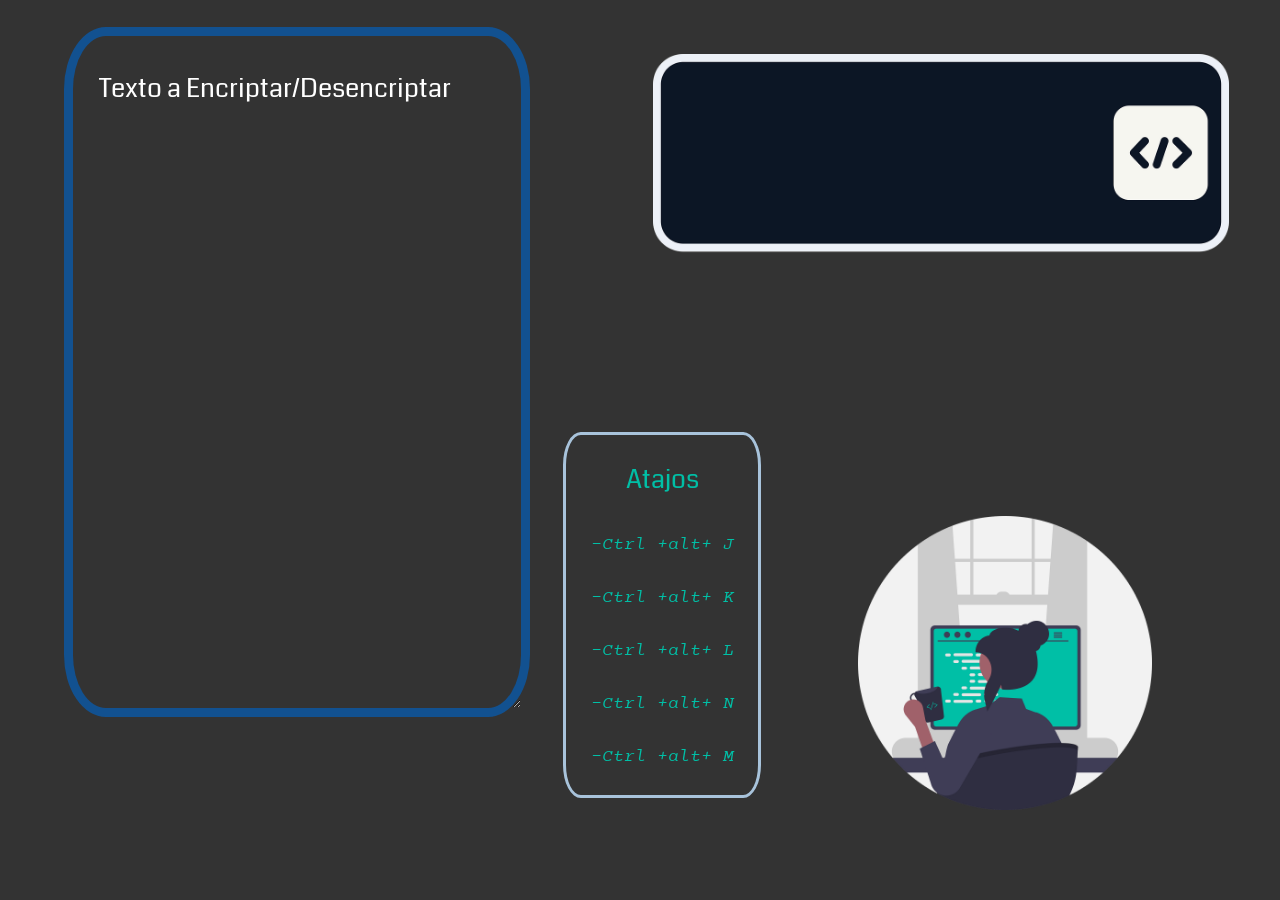
==== Index.htm @ cacba88e "Primera version en git para el encriptador, todavia falta parte logica y algo de diseño" ====
<!DOCTYPE html>
<html lang="es">
<head>
    <meta charset="UTF-8">
    <meta http-equiv="X-UA-Compatible" content="IE=edge">
    <meta name="viewport" content="width=device-width, initial-scale=1.0">
    <link rel="stylesheet" href="css.css">
    <title>Encriptador</title>
</head>
<body>
    <!-- <input type="text" id="Input1">
    <button>Aprieta</button>

    <input type="text" id="input2">esta madre no se si usarla -->


    <!-- <input type="text" id="entrada" placeholder="Texto a Encriptar/Desencriptar" onkeyup="escribir2()"> -->
    <textarea name="uwu" id="entrada" placeholder="Texto a Encriptar/Desencriptar" onkeyup="escribir2()"></textarea>
    <div id="cont"><div id="Replica"></div></div>
    <div id="Atajos">
            <p>Atajos</p>
        <div class="botones">
            <button id="ata">-Ctrl +alt+ J</button>
            <button id="ata">-Ctrl +alt+ K</button>
            <button id="ata">-Ctrl +alt+ L</button>
            <button id="ata">-Ctrl +alt+ N</button>
            <button id="ata">-Ctrl +alt+ M</button>
        </div>
    </div>
    <div id="imagen"><img src="css/woman.png" alt=""></div>
    

</body>
<script src="Js.js"></script>
</html>
---- css.css ----
body{
    background-color: #333333;
    overflow-y: hidden;
}
@font-face {
    font-family: 'Coda';
    src: url("css/Coda-Regular.ttf");
  }
@font-face {
    font-family: "Curi";
    src: url(css/courier-prime-italic.ttf);
}
textarea{
    font-family: Coda;
    font-size: 2vw;
    color: antiquewhite;
    position: absolute;
    top: 3%;
    left: 5%;
    width: 31vw;
    height: 69vh;
    border-style: solid;
    border-radius: 9%;
    border-color: #125190;
    border-width: 1vh;
    background-color: #333333;
    padding: 2%;
    
}

textarea::placeholder{
    top: 5%;
    position: absolute;
    color: #ffff;
    font-size: 2vw;
    font-family: Coda;

    
}
#cont{
    position: absolute;
    top: 6%;
    right: 4%;
    background-image: url(css/Salida.png);
    background-size: cover;
    width: 45vw;
    height: 16vw;
    
}
#Replica{
    top: 5%;
    left: 5%;
    position: absolute;
    width: 65vh;
    height: 27vh;
    display: flex;
    word-break: break-all;
    word-wrap:break-word;
    font-family: Coda;
    font-size: 2vw;
    color: aliceblue;
    overflow-y: scroll;
}

#Atajos{
    position: absolute;
    top: 48%;
    left: 44%;
    width: 15%;
    height: 40%;
    border-radius: 9%;
    border-color: #a8c3db;
    border-style: solid;
    display: flex;
    justify-content: center;
}
#Atajos p{
    font-family: Coda;
    color: #00bfa6;
    font-size: 2vw;
    
}
#Atajos div{
    height: 80%;
    width: 100%;
    bottom: 0%;
    position: absolute;
    display: flex;
    flex-direction: column;
    align-items: center;
    justify-content: space-evenly;
    word-break: break-all;
    word-wrap:break-word;

}
#Atajos button{
    border-radius: 12%;
    background: none;
    color: #00bfa6;
    border-color: rgba(255, 255, 255, 0);
    font-family: Curi;
    font-size: 1.4vw;
}
#Atajos button:hover{
    transform: scale(1.10);
    transition: all 500ms;
    border-color: black;
    
}
#imagen img{
    position: absolute;
    width: 23%;
    right: 10%;
    bottom: 10%;
}
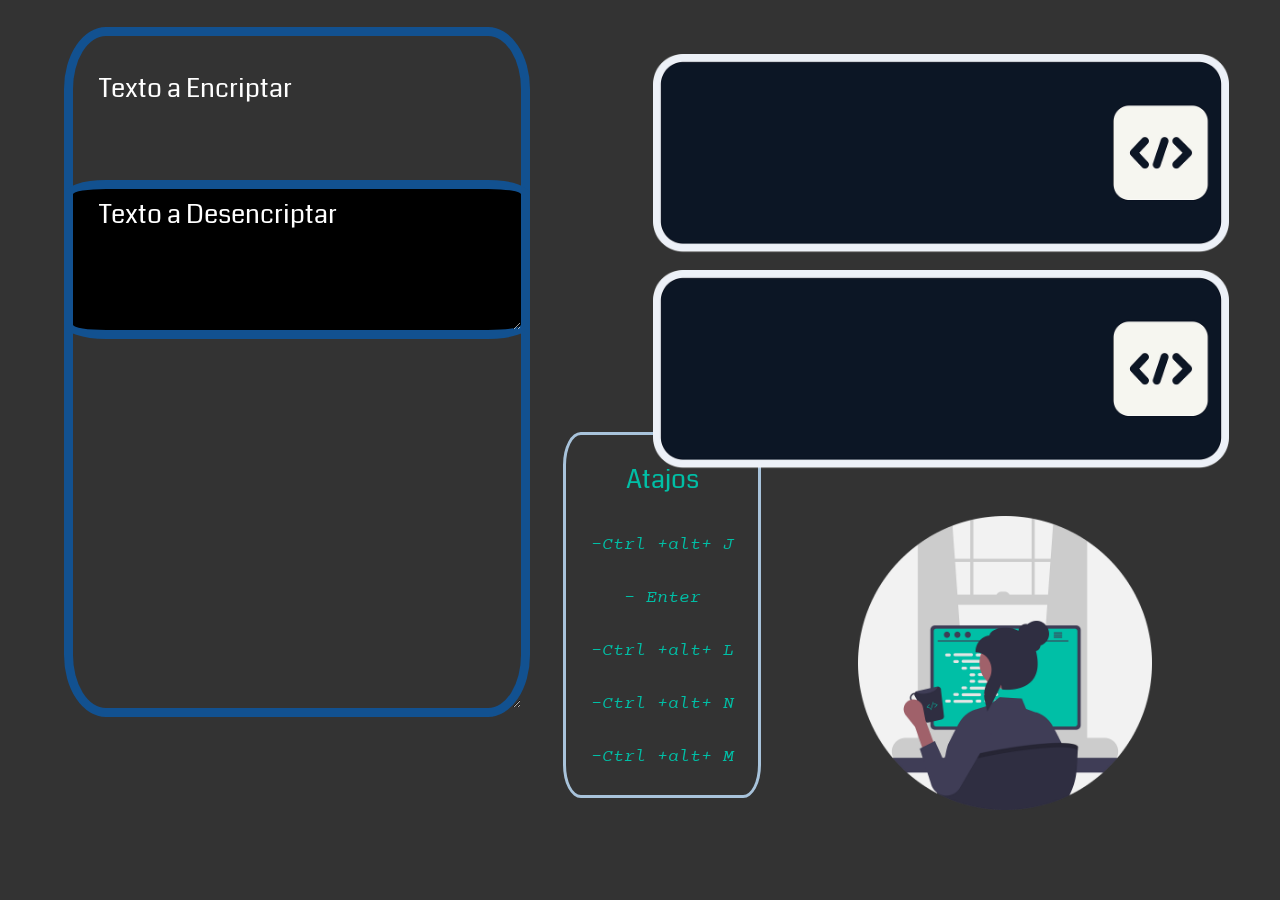
==== commit b47a6064: "Cambios que realize durante el viaje" ====
--- a/Index.htm
+++ b/Index.htm
@@ -15,13 +15,15 @@
 
 
     <!-- <input type="text" id="entrada" placeholder="Texto a Encriptar/Desencriptar" onkeyup="escribir2()"> -->
-    <textarea name="uwu" id="entrada" placeholder="Texto a Encriptar/Desencriptar" onkeyup="escribir2()"></textarea>
+    <textarea name="uwu" id="entrada" placeholder="Texto a Encriptar" onkeyup="escribir2()"></textarea>
+    <textarea name="desencriptar" id="encriptado" placeholder="Texto a Desencriptar" onkeyup="fundesencriptar()"></textarea>
     <div id="cont"><div id="Replica"></div></div>
+    <div id="cont2"><div id="Replica2"></div></div>
     <div id="Atajos">
             <p>Atajos</p>
         <div class="botones">
             <button id="ata">-Ctrl +alt+ J</button>
-            <button id="ata">-Ctrl +alt+ K</button>
+            <button id="ata"> - Enter </button>
             <button id="ata">-Ctrl +alt+ L</button>
             <button id="ata">-Ctrl +alt+ N</button>
             <button id="ata">-Ctrl +alt+ M</button>
--- a/css.css
+++ b/css.css
@@ -1,6 +1,6 @@
 body{
     background-color: #333333;
-    overflow-y: hidden;
+    overflow-y: hidden;;
 }
 @font-face {
     font-family: 'Coda';
@@ -27,6 +27,11 @@
     padding: 2%;
     
 }
+#encriptado{
+    background-color: black;
+    height: 10%;
+    top: 20%;
+}
 
 textarea::placeholder{
     top: 5%;
@@ -51,8 +56,8 @@
     top: 5%;
     left: 5%;
     position: absolute;
-    width: 65vh;
-    height: 27vh;
+    width: 74%;
+    height: 86%;
     display: flex;
     word-break: break-all;
     word-wrap:break-word;
@@ -112,4 +117,28 @@
     width: 23%;
     right: 10%;
     bottom: 10%;
+}
+#cont2{
+    position: absolute;
+    top: 30%;
+    right: 4%;
+    background-image: url(css/Salida.png);
+    background-size: cover;
+    width: 45vw;
+    height: 16vw;
+    z-index: 5;
+}
+#Replica2{
+    top: 5%;
+    left: 5%;
+    position: absolute;
+    width: 74%;
+    height: 86%;
+    display: flex;
+    word-break: break-all;
+    word-wrap:break-word;
+    font-family: Coda;
+    font-size: 2vw;
+    color: aliceblue;
+    overflow-y: scroll;
 }
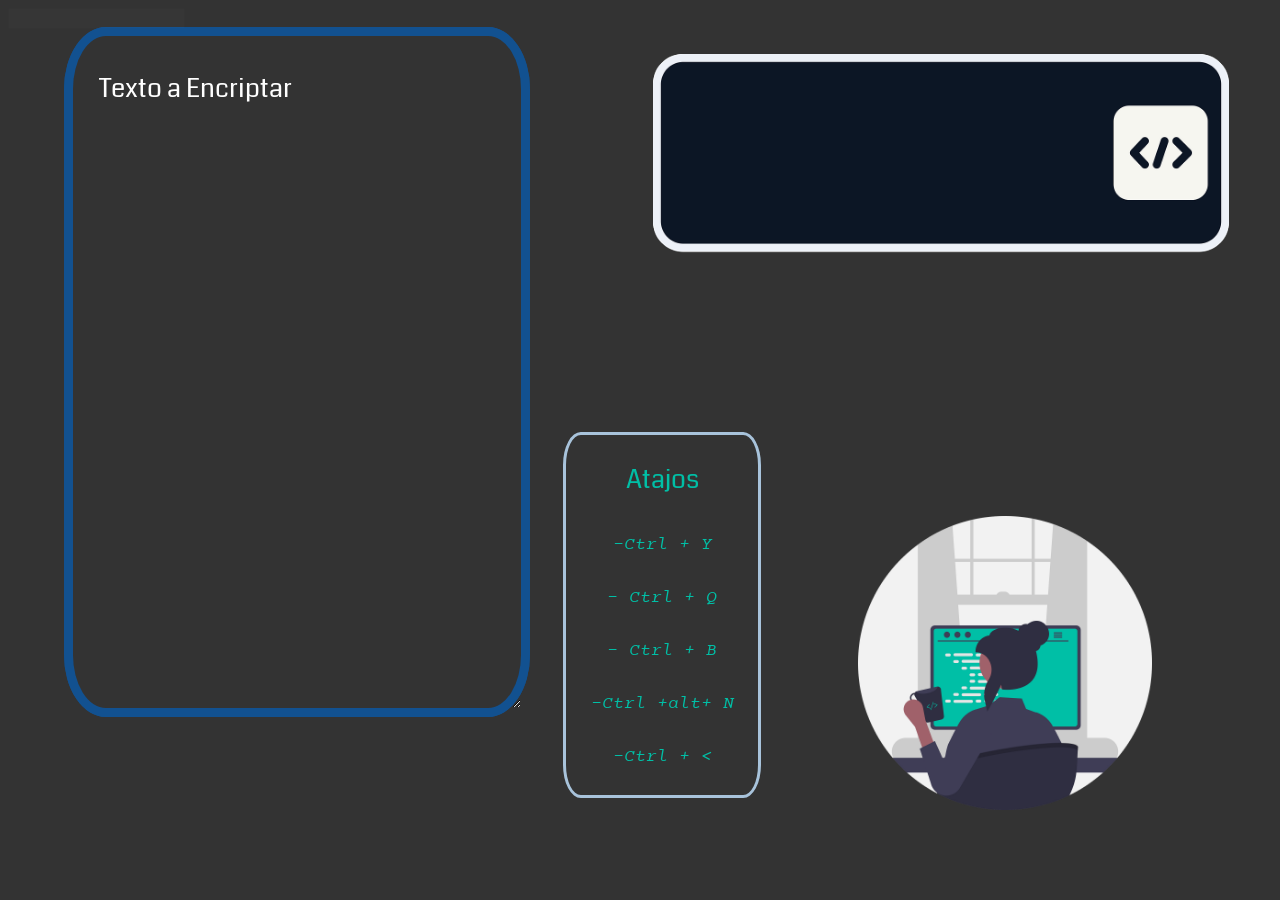
==== commit 39efc079: "Primera version funcional de el encriptador" ====
--- a/Index.htm
+++ b/Index.htm
@@ -17,18 +17,20 @@
     <!-- <input type="text" id="entrada" placeholder="Texto a Encriptar/Desencriptar" onkeyup="escribir2()"> -->
     <textarea name="uwu" id="entrada" placeholder="Texto a Encriptar" onkeyup="escribir2()"></textarea>
     <textarea name="desencriptar" id="encriptado" placeholder="Texto a Desencriptar" onkeyup="fundesencriptar()"></textarea>
-    <div id="cont"><div id="Replica"></div></div>
+    <div id="cont"> <div id="Replica"></div> </div>
     <div id="cont2"><div id="Replica2"></div></div>
+    <input type="text" id="oculto">
     <div id="Atajos">
             <p>Atajos</p>
         <div class="botones">
-            <button id="ata">-Ctrl +alt+ J</button>
-            <button id="ata"> - Enter </button>
-            <button id="ata">-Ctrl +alt+ L</button>
+            <button id="ata"> -Ctrl + Y </button>
+            <button id="ata"> - Ctrl + Q </button>
+            <button id="ata"> - Ctrl + B </button>
             <button id="ata">-Ctrl +alt+ N</button>
-            <button id="ata">-Ctrl +alt+ M</button>
+            <button id="ata">-Ctrl + < </button>
         </div>
     </div>
+    <p id="copiado">Copiado!</p>
     <div id="imagen"><img src="css/woman.png" alt=""></div>
     
 
--- a/css.css
+++ b/css.css
@@ -29,8 +29,9 @@
 }
 #encriptado{
     background-color: black;
-    height: 10%;
-    top: 20%;
+    height: 69%;
+    top: 3%;
+    z-index: -1;
 }
 
 textarea::placeholder{
@@ -120,13 +121,13 @@
 }
 #cont2{
     position: absolute;
-    top: 30%;
+    top: 6%;
     right: 4%;
     background-image: url(css/Salida.png);
     background-size: cover;
     width: 45vw;
     height: 16vw;
-    z-index: 5;
+    z-index: -1;
 }
 #Replica2{
     top: 5%;
@@ -141,4 +142,16 @@
     font-size: 2vw;
     color: aliceblue;
     overflow-y: scroll;
+}
+#oculto{
+    opacity: 1%;
+}
+#copiado{
+    font-family: coda;
+    color: #125190;
+    font-size: 11vw;
+    position: absolute;
+    top: 14%;
+    right: 10%;
+    visibility: hidden;
 }
